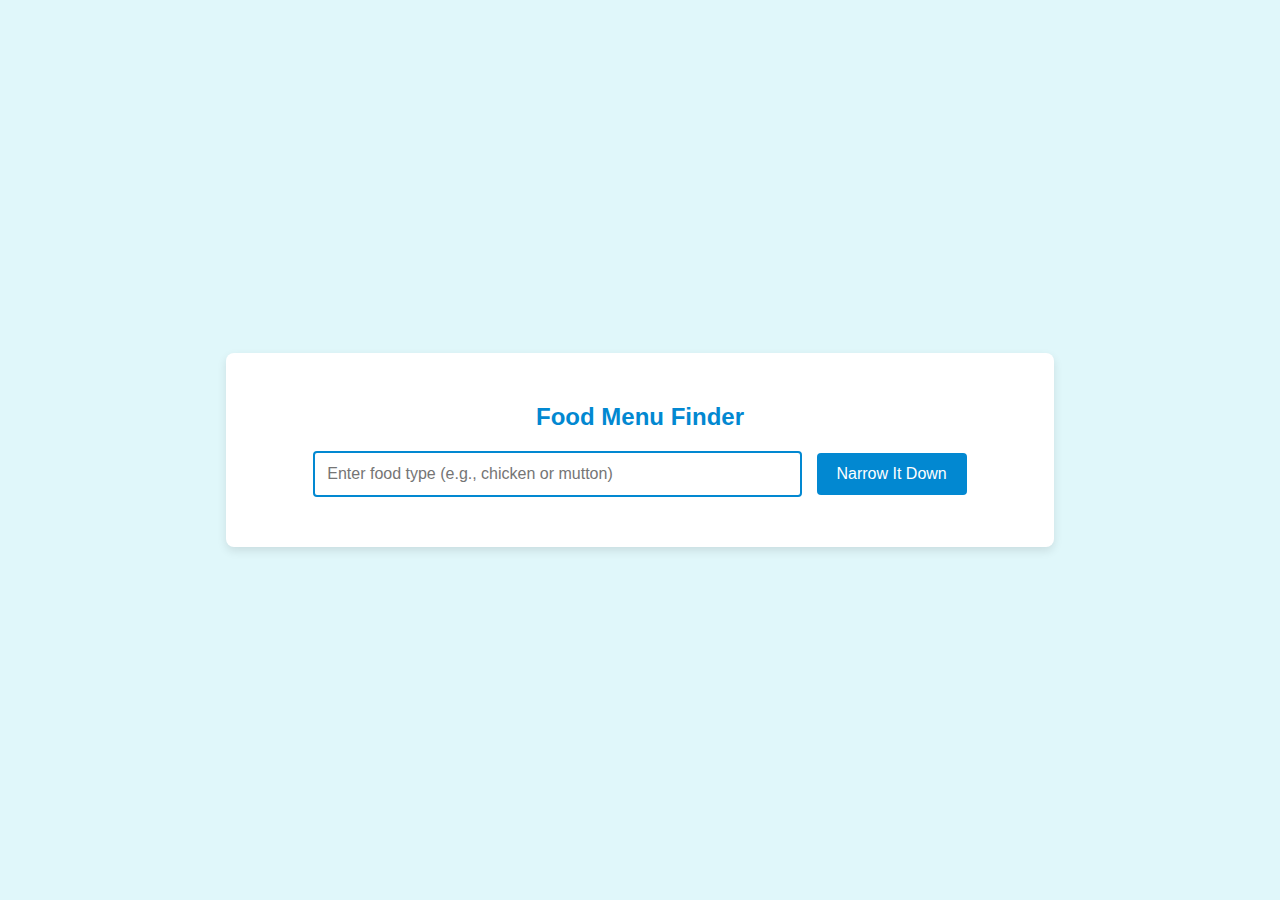
==== index.html @ 05b63569 "Update index.html" ====
<!DOCTYPE html>
<html lang="en">
<head>
  <meta charset="UTF-8">
  <meta name="viewport" content="width=device-width, initial-scale=1.0">
  <title>Food Menu Finder</title>
  <link rel="stylesheet" href="style.css">
</head>
<body>

  <div class="container">
    <h2>Food Menu Finder</h2>
    <input type="text" id="foodInput" placeholder="Enter food type (e.g., chicken or mutton)">
    <button id="submitBtn">Narrow It Down</button>

    <ul class="menu-list" id="menuList"></ul>
  </div>

  <script src="app.js"></script>
</body>
</html>
---- style.css ----
body {
  font-family: Arial, sans-serif;
  margin: 0;
  padding: 0;
  background-color: #e0f7fa; /* Light blue background */
  display: flex;
  justify-content: center;
  align-items: center;
  height: 100vh;
  color: #0277bd; /* Deep blue text */
}

.container {
  width: 60%;
  background-color: #ffffff;
  padding: 30px;
  border-radius: 8px;
  box-shadow: 0px 4px 10px rgba(0, 0, 0, 0.1);
  text-align: center;
}

h2 {
  color: #0288d1; /* Bright blue header */
}

input {
  padding: 12px;
  width: 60%;
  border: 2px solid #0288d1;
  border-radius: 4px;
  margin-right: 10px;
  font-size: 16px;
}

button {
  padding: 12px 20px;
  background-color: #0288d1; /* Blue button */
  color: white;
  border: none;
  border-radius: 4px;
  cursor: pointer;
  font-size: 16px;
}

button:hover {
  background-color: #0277bd; /* Darker blue when hovered */
}

.menu-list {
  margin-top: 20px;
  list-style-type: none;
  padding: 0;
}

.menu-item {
  padding: 12px;
  background-color: #b3e5fc; /* Light blue menu items */
  margin-bottom: 10px;
  border-radius: 4px;
  display: flex;
  justify-content: space-between;
  align-items: center;
  color: #01579b; /* Deep blue text for menu items */
  font-size: 18px;
}

.menu-item button {
  background-color: #f44336; /* Red color for the 'I don't want this' button */
  color: white;
  padding: 6px 10px;
  border: none;
  border-radius: 4px;
  cursor: pointer;
}

.menu-item button:hover {
  background-color: #d32f2f; /* Darker red when hovered */
}
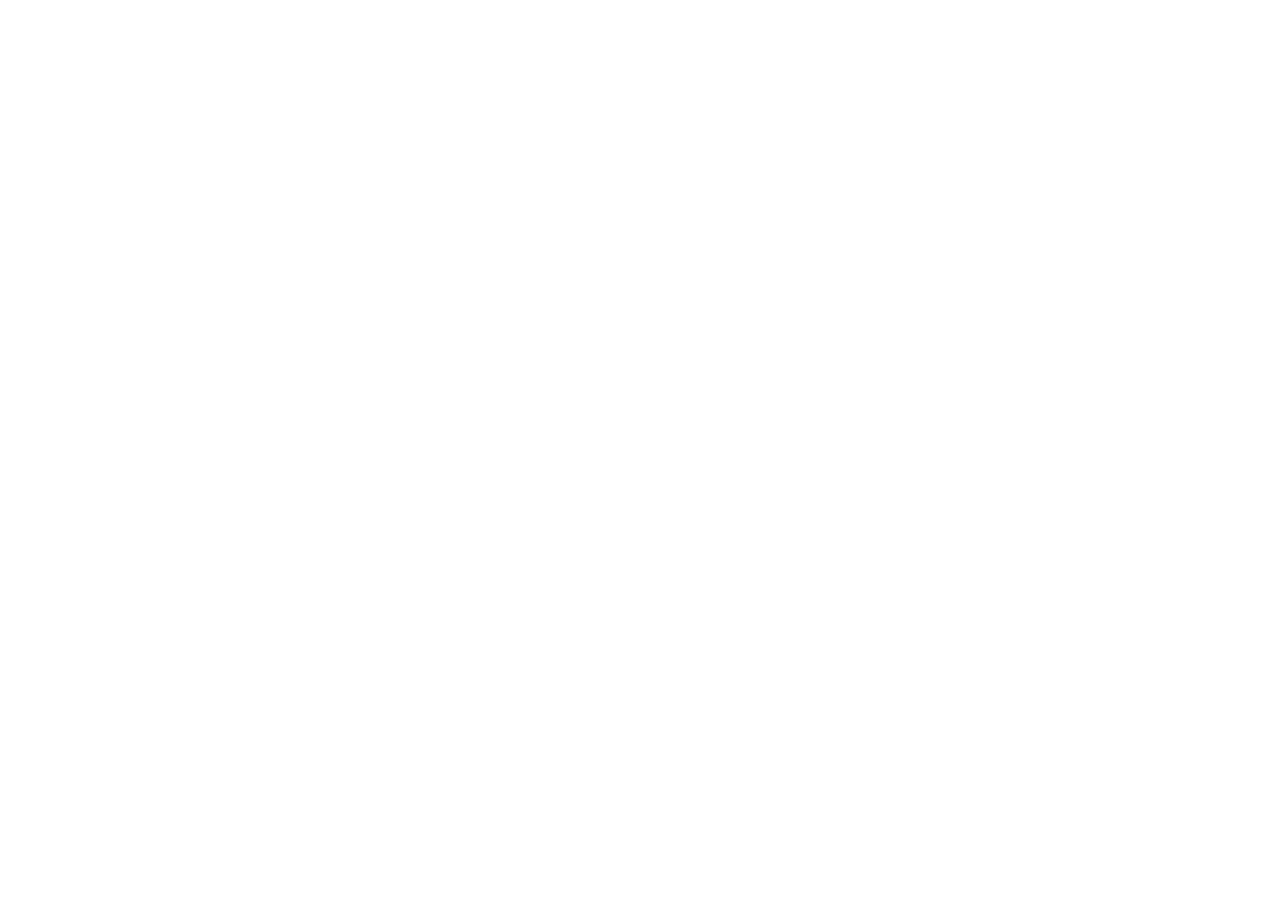
==== commit fe6ac55d: "Update index.html" ====
--- a/index.html
+++ b/index.html
@@ -1,21 +1,20 @@
 <!DOCTYPE html>
-<html lang="en">
+<html lang="en" ng-app="MenuApp">
 <head>
-  <meta charset="UTF-8">
-  <meta name="viewport" content="width=device-width, initial-scale=1.0">
-  <title>Food Menu Finder</title>
-  <link rel="stylesheet" href="style.css">
+    <meta charset="UTF-8">
+    <meta name="viewport" content="width=device-width, initial-scale=1.0">
+    <title>Restaurant Menu</title>
+    <link rel="stylesheet" href="styles.css">
+    <script src="https://ajax.googleapis.com/ajax/libs/angularjs/1.8.2/angular.min.js"></script>
+    <script src="https://cdn.jsdelivr.net/npm/@uirouter/angularjs@1.0.29/release/angular-ui-router.min.js"></script>
+    <script src="menuapp.module.js"></script>
+    <script src="data.module.js"></script>
+    <script src="menudata.service.js"></script>
+    <script src="categories.component.js"></script>
+    <script src="items.component.js"></script>
+    <script src="routes.js"></script>
 </head>
 <body>
-
-  <div class="container">
-    <h2>Food Menu Finder</h2>
-    <input type="text" id="foodInput" placeholder="Enter food type (e.g., chicken or mutton)">
-    <button id="submitBtn">Narrow It Down</button>
-
-    <ul class="menu-list" id="menuList"></ul>
-  </div>
-
-  <script src="app.js"></script>
+    <div ui-view></div>
 </body>
 </html>
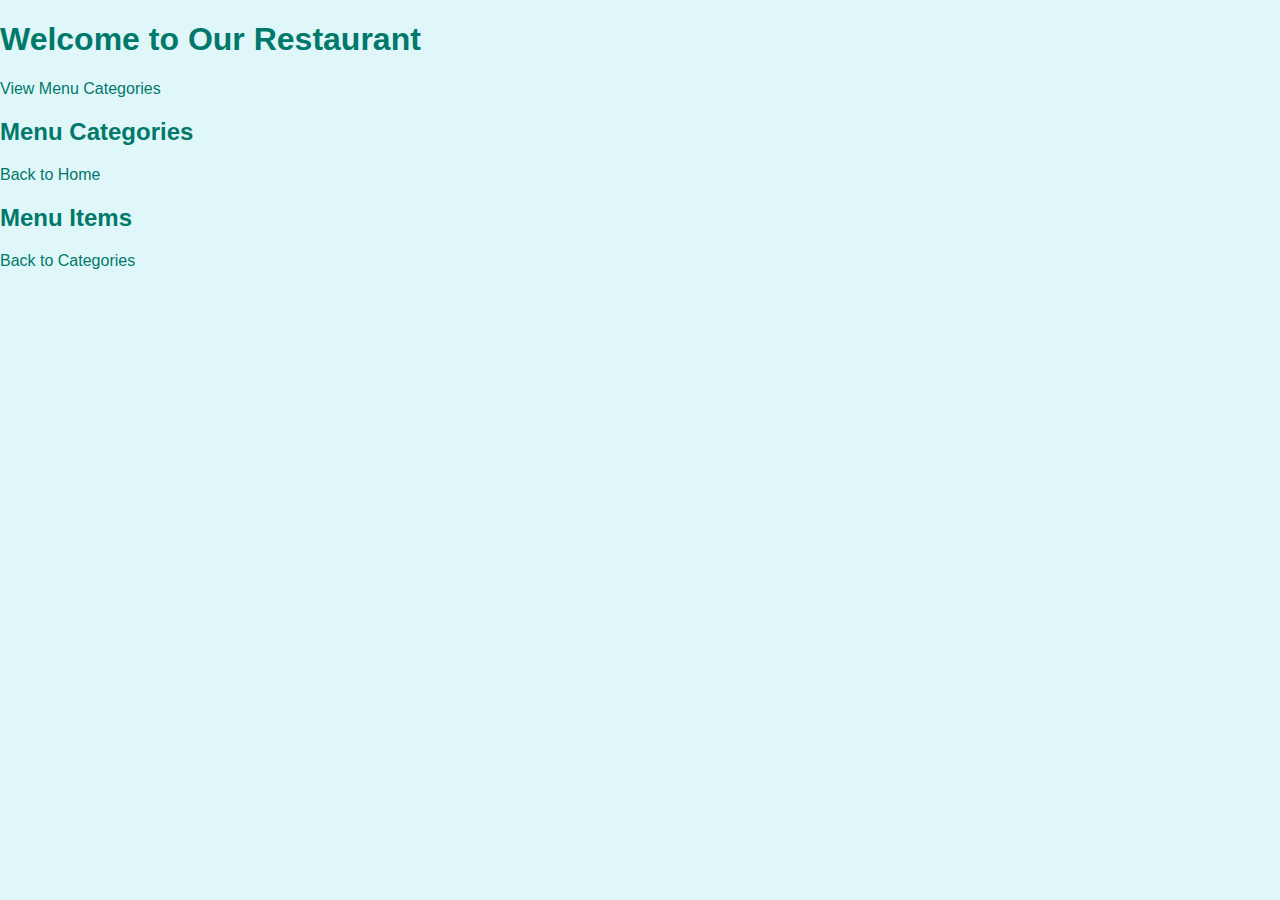
==== commit 70387494: "Update index.html" ====
--- a/index.html
+++ b/index.html
@@ -1,20 +1,34 @@
 <!DOCTYPE html>
-<html lang="en" ng-app="MenuApp">
+<html lang="en">
 <head>
     <meta charset="UTF-8">
     <meta name="viewport" content="width=device-width, initial-scale=1.0">
     <title>Restaurant Menu</title>
-    <link rel="stylesheet" href="styles.css">
-    <script src="https://ajax.googleapis.com/ajax/libs/angularjs/1.8.2/angular.min.js"></script>
-    <script src="https://cdn.jsdelivr.net/npm/@uirouter/angularjs@1.0.29/release/angular-ui-router.min.js"></script>
-    <script src="menuapp.module.js"></script>
-    <script src="data.module.js"></script>
-    <script src="menudata.service.js"></script>
-    <script src="categories.component.js"></script>
-    <script src="items.component.js"></script>
-    <script src="routes.js"></script>
+    <link rel="stylesheet" href="style.css">
 </head>
 <body>
-    <div ui-view></div>
+    <div id="app">
+        <!-- Home View -->
+        <div id="home-view">
+            <h1>Welcome to Our Restaurant</h1>
+            <a href="#categories" id="go-to-categories">View Menu Categories</a>
+        </div>
+
+        <!-- Categories View -->
+        <div id="categories-view" class="hidden">
+            <h2>Menu Categories</h2>
+            <ul id="categories-list"></ul>
+            <a href="#" id="back-to-home">Back to Home</a>
+        </div>
+
+        <!-- Items View -->
+        <div id="items-view" class="hidden">
+            <h2>Menu Items</h2>
+            <ul id="items-list"></ul>
+            <a href="#categories" id="back-to-categories">Back to Categories</a>
+        </div>
+    </div>
+
+    <script src="app.js"></script>
 </body>
 </html>
--- a/style.css
+++ b/style.css
@@ -0,0 +1,45 @@
+body {
+    font-family: Arial, sans-serif;
+    background-color: #e0f7fa;
+    color: #00796b;
+    margin: 0;
+    padding: 0;
+}
+
+h1, h2 {
+    color: #00796b;
+}
+
+a {
+    text-decoration: none;
+    color: #00796b;
+}
+
+a:hover {
+    color: #004d40;
+}
+
+.container {
+    margin: 20px;
+}
+
+.btn {
+    background-color: #00796b;
+    color: white;
+    padding: 10px;
+    border: none;
+    cursor: pointer;
+}
+
+.btn:hover {
+    background-color: #004d40;
+}
+
+ul {
+    list-style-type: none;
+    padding: 0;
+}
+
+ul li {
+    margin: 10px 0;
+}
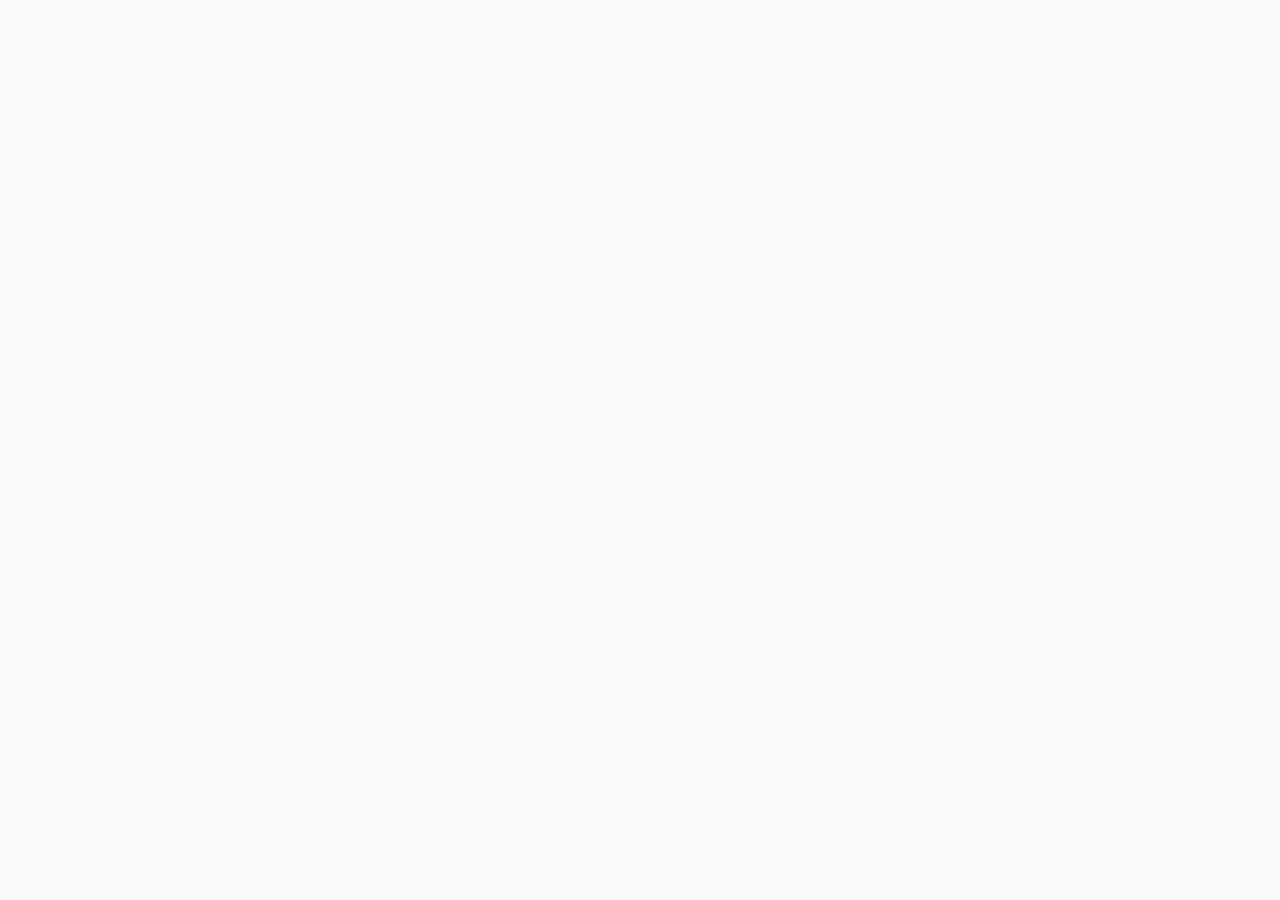
==== commit cc0dbcc5: "Update index.html" ====
--- a/index.html
+++ b/index.html
@@ -1,34 +1,23 @@
 <!DOCTYPE html>
-<html lang="en">
+<html lang="en" ng-app="MenuApp">
 <head>
     <meta charset="UTF-8">
     <meta name="viewport" content="width=device-width, initial-scale=1.0">
     <title>Restaurant Menu</title>
     <link rel="stylesheet" href="style.css">
+    <script src="https://ajax.googleapis.com/ajax/libs/angularjs/1.8.2/angular.min.js"></script>
+    <script src="https://cdnjs.cloudflare.com/ajax/libs/angular-ui-router/1.0.3/angular-ui-router.min.js"></script>
 </head>
 <body>
-    <div id="app">
-        <!-- Home View -->
-        <div id="home-view">
-            <h1>Welcome to Our Restaurant</h1>
-            <a href="#categories" id="go-to-categories">View Menu Categories</a>
-        </div>
 
-        <!-- Categories View -->
-        <div id="categories-view" class="hidden">
-            <h2>Menu Categories</h2>
-            <ul id="categories-list"></ul>
-            <a href="#" id="back-to-home">Back to Home</a>
-        </div>
+    <div ui-view></div>
 
-        <!-- Items View -->
-        <div id="items-view" class="hidden">
-            <h2>Menu Items</h2>
-            <ul id="items-list"></ul>
-            <a href="#categories" id="back-to-categories">Back to Categories</a>
-        </div>
-    </div>
+    <script src="menuapp.module.js"></script>
+    <script src="data.module.js"></script>
+    <script src="menudata.service.js"></script>
+    <script src="categories.component.js"></script>
+    <script src="items.component.js"></script>
+    <script src="routes.js"></script>
 
-    <script src="app.js"></script>
 </body>
 </html>
--- a/style.css
+++ b/style.css
@@ -1,38 +1,29 @@
 body {
     font-family: Arial, sans-serif;
-    background-color: #e0f7fa;
-    color: #00796b;
     margin: 0;
     padding: 0;
+    background-color: #f9f9f9;
 }
 
 h1, h2 {
-    color: #00796b;
+    color: #333;
+}
+
+#app {
+    padding: 20px;
 }
 
 a {
+    color: #007BFF;
     text-decoration: none;
-    color: #00796b;
 }
 
 a:hover {
-    color: #004d40;
+    text-decoration: underline;
 }
 
-.container {
-    margin: 20px;
-}
-
-.btn {
-    background-color: #00796b;
-    color: white;
-    padding: 10px;
-    border: none;
-    cursor: pointer;
-}
-
-.btn:hover {
-    background-color: #004d40;
+.hidden {
+    display: none;
 }
 
 ul {
@@ -40,6 +31,6 @@
     padding: 0;
 }
 
-ul li {
-    margin: 10px 0;
+li {
+    padding: 8px 0;
 }
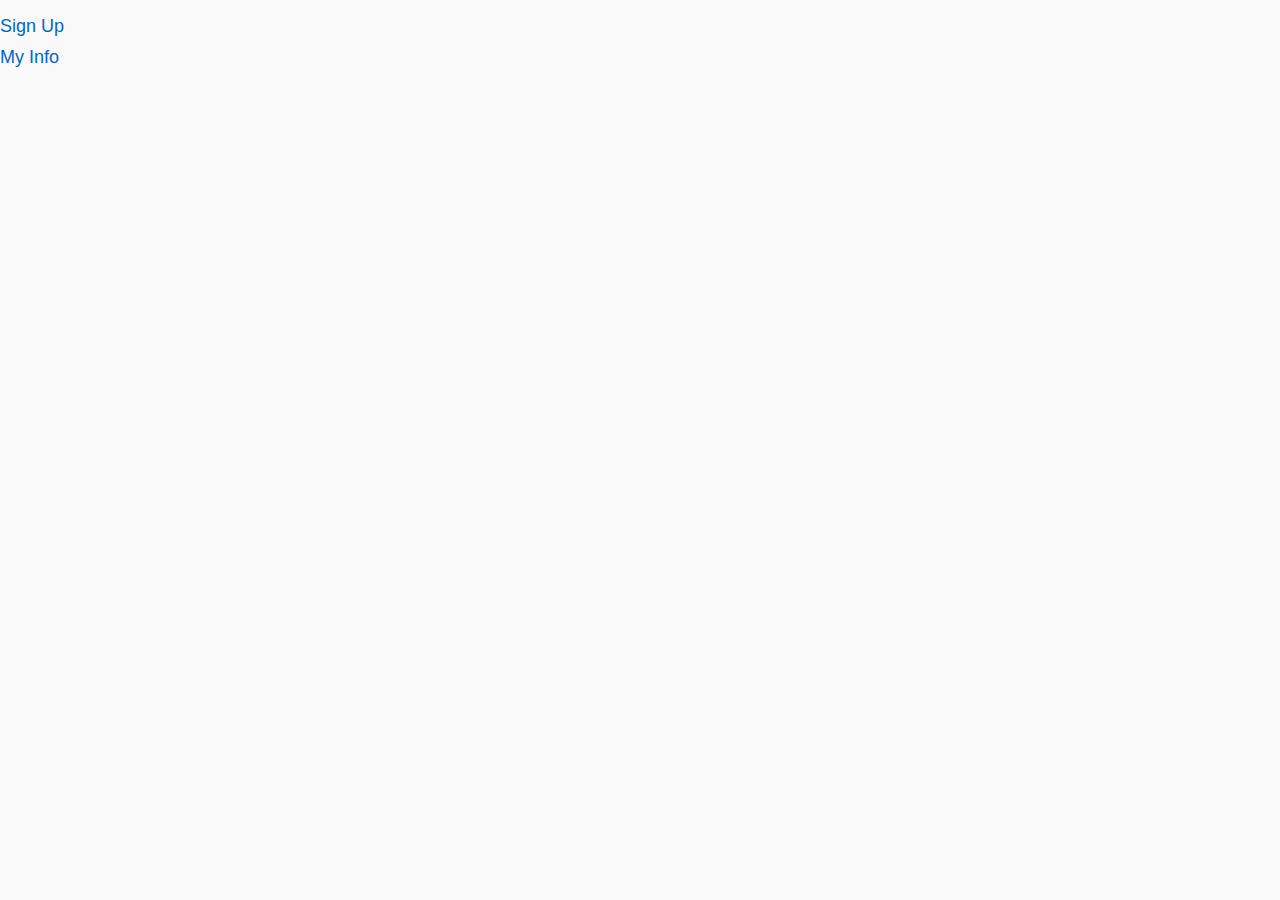
==== commit 2ef1d054: "Update index.html" ====
--- a/index.html
+++ b/index.html
@@ -1,23 +1,25 @@
 <!DOCTYPE html>
-<html lang="en" ng-app="MenuApp">
+<html lang="en" ng-app="restaurantApp">
 <head>
-    <meta charset="UTF-8">
-    <meta name="viewport" content="width=device-width, initial-scale=1.0">
-    <title>Restaurant Menu</title>
-    <link rel="stylesheet" href="style.css">
-    <script src="https://ajax.googleapis.com/ajax/libs/angularjs/1.8.2/angular.min.js"></script>
-    <script src="https://cdnjs.cloudflare.com/ajax/libs/angular-ui-router/1.0.3/angular-ui-router.min.js"></script>
+  <meta charset="UTF-8">
+  <meta name="viewport" content="width=device-width, initial-scale=1.0">
+  <title>Restaurant Sign Up</title>
+  <link rel="stylesheet" href="style.css">
+  <script src="https://code.angularjs.org/1.8.2/angular.min.js"></script>
+  <script src="https://ajax.googleapis.com/ajax/libs/angularjs/1.8.2/angular-route.min.js"></script>
 </head>
 <body>
+  <header>
+    <nav>
+      <ul>
+        <li><a href="#/sign-up">Sign Up</a></li>
+        <li><a href="#/my-info">My Info</a></li>
+      </ul>
+    </nav>
+  </header>
 
-    <div ui-view></div>
+  <div ng-view></div>
 
-    <script src="menuapp.module.js"></script>
-    <script src="data.module.js"></script>
-    <script src="menudata.service.js"></script>
-    <script src="categories.component.js"></script>
-    <script src="items.component.js"></script>
-    <script src="routes.js"></script>
-
+  <script src="app.js"></script>
 </body>
 </html>
--- a/style.css
+++ b/style.css
@@ -1,3 +1,4 @@
+/* Basic styling for the app */
 body {
     font-family: Arial, sans-serif;
     margin: 0;
@@ -5,25 +6,8 @@
     background-color: #f9f9f9;
 }
 
-h1, h2 {
+h1, h2, h3 {
     color: #333;
-}
-
-#app {
-    padding: 20px;
-}
-
-a {
-    color: #007BFF;
-    text-decoration: none;
-}
-
-a:hover {
-    text-decoration: underline;
-}
-
-.hidden {
-    display: none;
 }
 
 ul {
@@ -32,5 +16,26 @@
 }
 
 li {
-    padding: 8px 0;
+    margin: 10px 0;
 }
+
+a {
+    text-decoration: none;
+    color: #0066cc;
+    font-size: 18px;
+}
+
+a:hover {
+    text-decoration: underline;
+}
+
+.container {
+    padding: 20px;
+}
+
+button {
+    margin: 10px;
+    padding: 10px;
+    font-size: 16px;
+    cursor: pointer;
+}
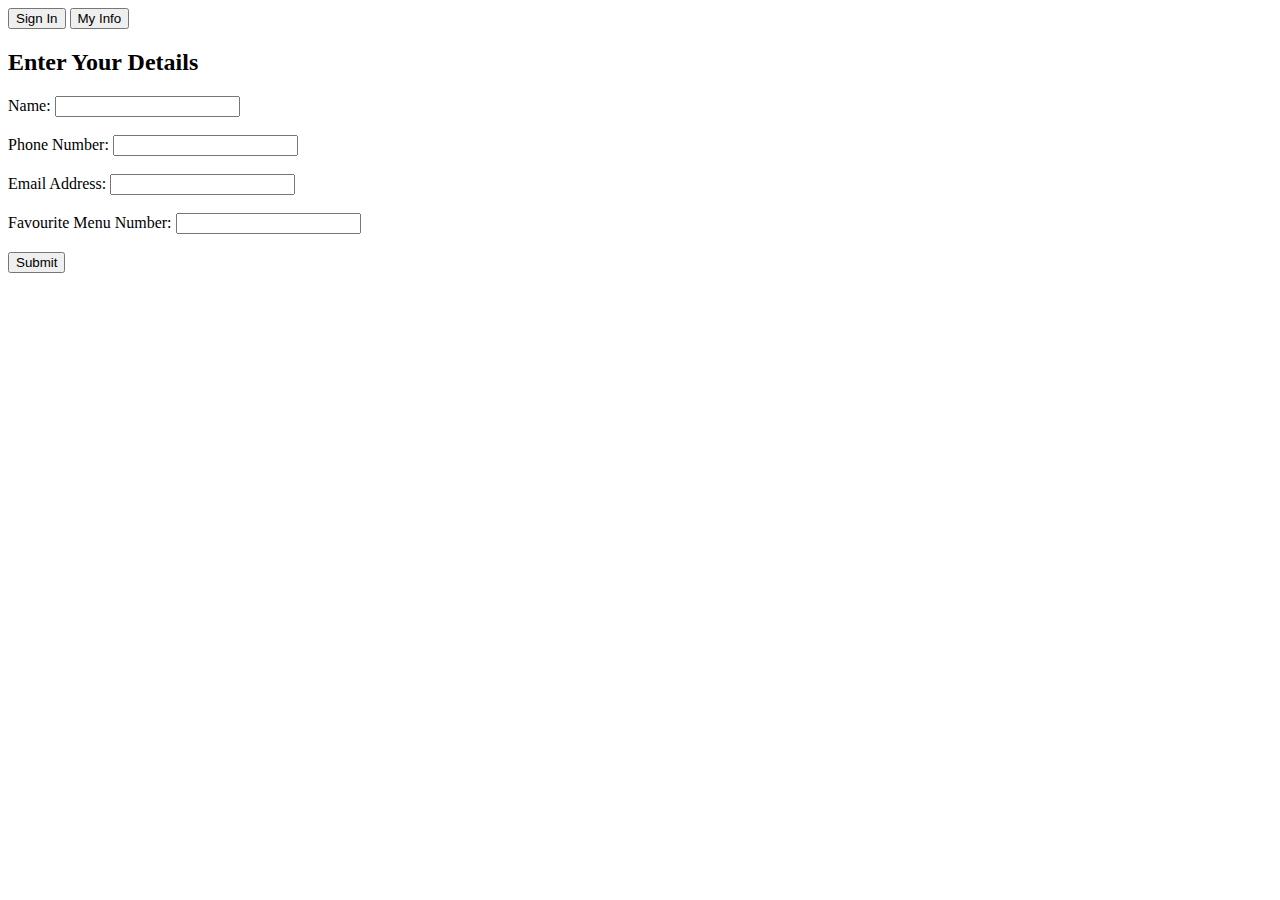
==== commit 7c8c4e99: "Update index.html" ====
--- a/index.html
+++ b/index.html
@@ -1,25 +1,38 @@
 <!DOCTYPE html>
-<html lang="en" ng-app="restaurantApp">
+<html lang="en">
 <head>
-  <meta charset="UTF-8">
-  <meta name="viewport" content="width=device-width, initial-scale=1.0">
-  <title>Restaurant Sign Up</title>
-  <link rel="stylesheet" href="style.css">
-  <script src="https://code.angularjs.org/1.8.2/angular.min.js"></script>
-  <script src="https://ajax.googleapis.com/ajax/libs/angularjs/1.8.2/angular-route.min.js"></script>
+    <meta charset="UTF-8">
+    <meta name="viewport" content="width=device-width, initial-scale=1.0">
+    <title>Home Page</title>
+    <link rel="stylesheet" href="styles.css">
 </head>
 <body>
-  <header>
-    <nav>
-      <ul>
-        <li><a href="#/sign-up">Sign Up</a></li>
-        <li><a href="#/my-info">My Info</a></li>
-      </ul>
-    </nav>
-  </header>
+    <header>
+        <nav>
+            <button id="signInBtn">Sign In</button>
+            <button id="myInfoBtn">My Info</button>
+        </nav>
+    </header>
 
-  <div ng-view></div>
+    <h2>Enter Your Details</h2>
+    <form id="detailsForm" onsubmit="return validateForm()">
+        <label for="name">Name: </label>
+        <input type="text" id="name" required><br><br>
+        
+        <label for="phone">Phone Number: </label>
+        <input type="tel" id="phone" required><br><br>
+        
+        <label for="email">Email Address: </label>
+        <input type="email" id="email" required><br><br>
+        
+        <label for="favouriteFood">Favourite Menu Number: </label>
+        <input type="text" id="favouriteFood" required><br><br>
+        
+        <button type="submit">Submit</button>
+    </form>
+    
+    <div id="message"></div>
 
-  <script src="app.js"></script>
+    <script src="script.js"></script>
 </body>
 </html>
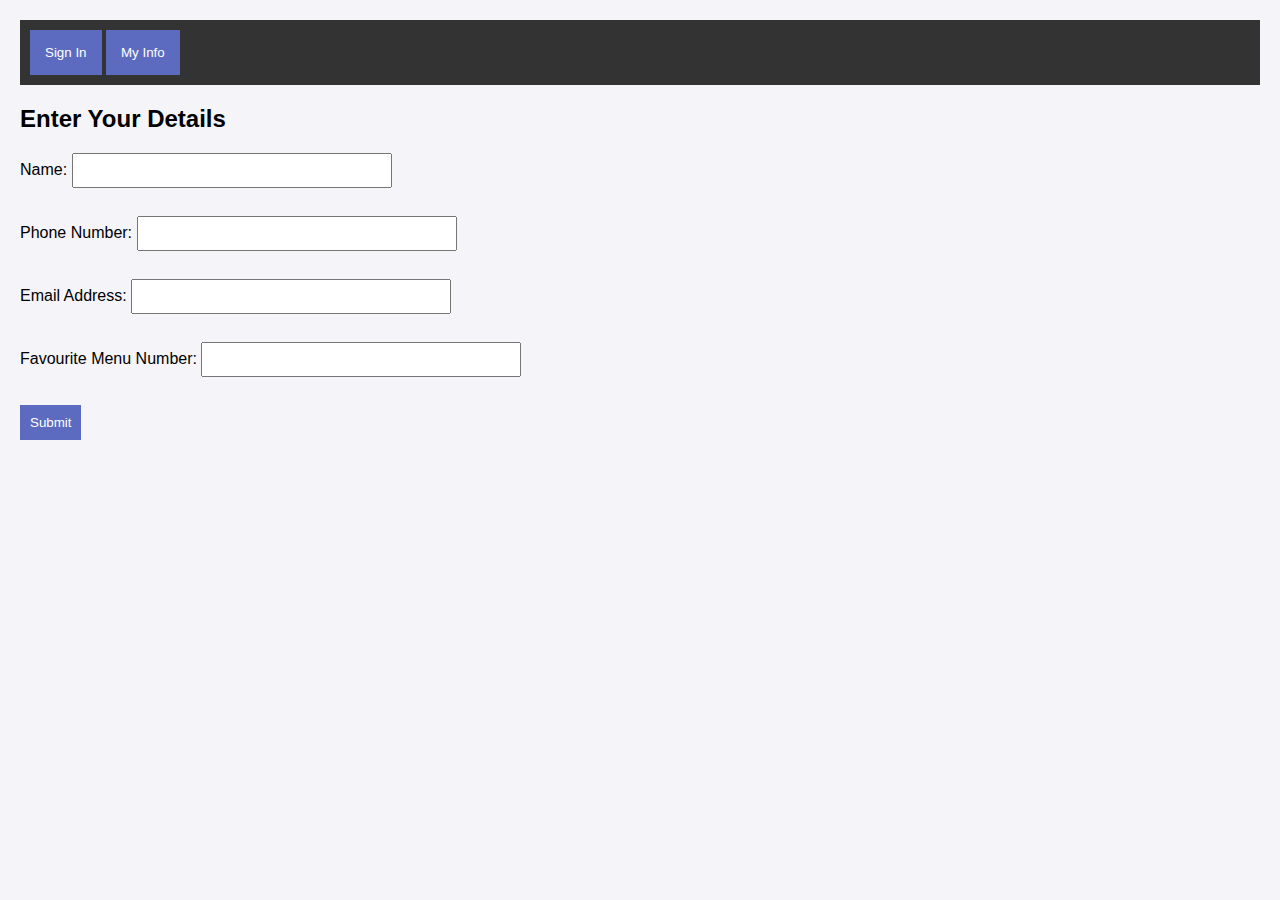
==== commit 09d06fe3: "Update index.html" ====
--- a/index.html
+++ b/index.html
@@ -4,7 +4,7 @@
     <meta charset="UTF-8">
     <meta name="viewport" content="width=device-width, initial-scale=1.0">
     <title>Home Page</title>
-    <link rel="stylesheet" href="styles.css">
+    <link rel="stylesheet" href="style.css">
 </head>
 <body>
     <header>
--- a/style.css
+++ b/style.css
@@ -0,0 +1,59 @@
+body {
+    font-family: Arial, sans-serif;
+    margin: 0;
+    padding: 20px;
+    background-color: #f4f4f9;
+}
+
+header {
+    display: flex;
+    justify-content: space-between;
+    padding: 10px;
+    background-color: #333;
+    color: white;
+}
+
+header nav button {
+    padding: 15px;
+    background-color: #5c6bc0;
+    border: none;
+    color: white;
+    cursor: pointer;
+}
+
+header nav button:hover {
+    background-color: #3e4e8c;
+}
+
+h2 {
+    margin-top: 20px;
+}
+
+form {
+    margin-top: 20px;
+}
+
+form input {
+    padding: 8px;
+    margin-bottom: 10px;
+    width: 100%;
+    max-width: 300px;
+}
+
+form button {
+    padding: 10px;
+    background-color: #5c6bc0;
+    color: white;
+    border: none;
+    cursor: pointer;
+}
+
+form button:hover {
+    background-color: #3e4e8c;
+}
+
+#message {
+    margin-top: 20px;
+    font-size: 18px;
+    font-weight: bold;
+}
